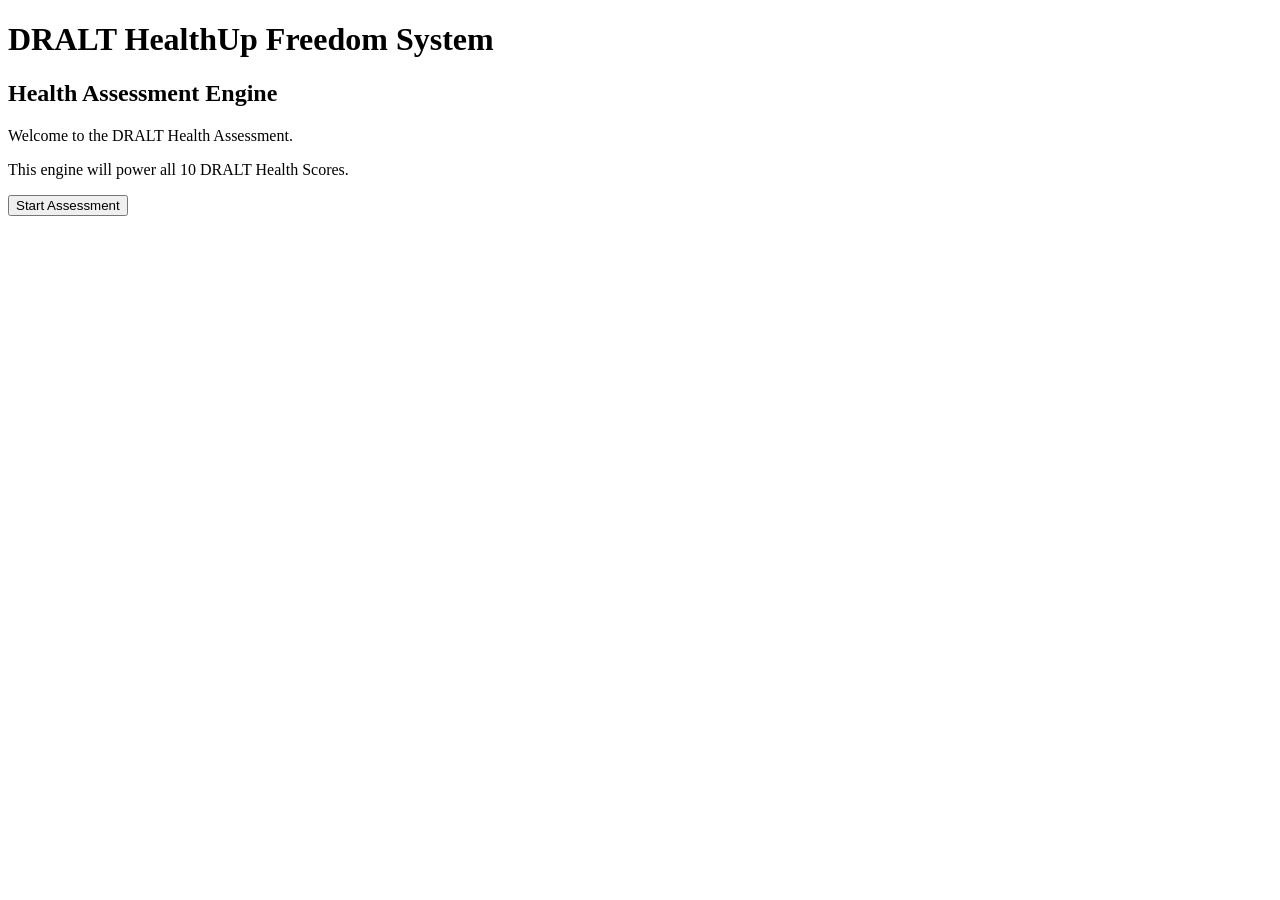
==== index.html @ cb94e587 "Create index.html" ====
<!DOCTYPE html>
<html lang="en">
<head>

<meta charset="UTF-8">
<meta name="viewport" content="width=device-width, initial-scale=1.0">

<title>DRALT HealthUp Freedom System</title>

<link rel="stylesheet" href="style.css">

</head>

<body>

<div id="app">

<h1>DRALT HealthUp Freedom System</h1>

<h2>Health Assessment Engine</h2>

<p>Welcome to the DRALT Health Assessment.</p>

<p>This engine will power all 10 DRALT Health Scores.</p>

<button id="startButton">
Start Assessment
</button>

</div>

<script src="script.js"></script>

</body>
</html>
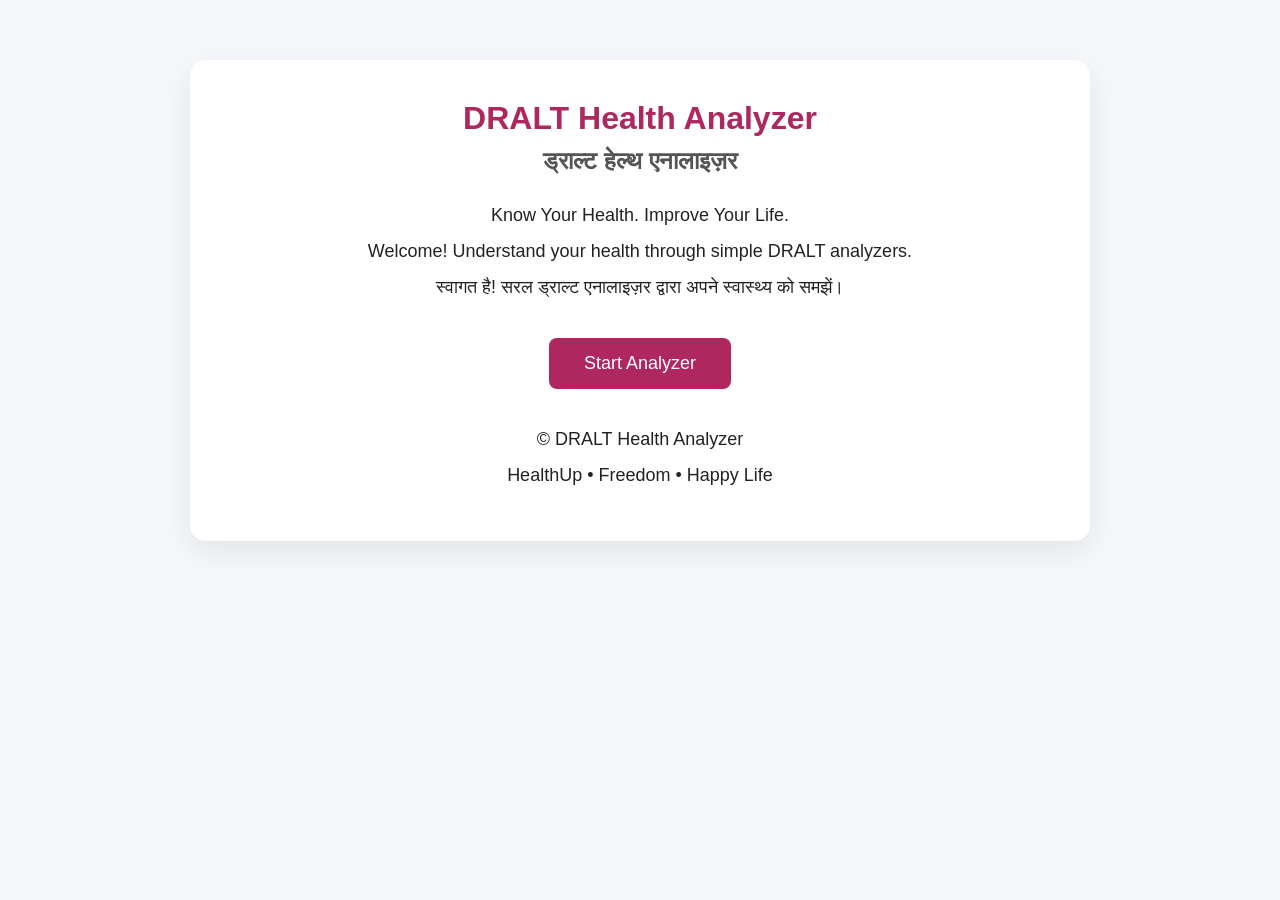
==== commit b0ed1340: "Update index.html" ====
--- a/index.html
+++ b/index.html
@@ -1,11 +1,12 @@
 <!DOCTYPE html>
 <html lang="en">
+
 <head>
 
 <meta charset="UTF-8">
 <meta name="viewport" content="width=device-width, initial-scale=1.0">
 
-<title>DRALT HealthUp Freedom System</title>
+<title>DRALT Health Analyzer</title>
 
 <link rel="stylesheet" href="style.css">
 
@@ -15,21 +16,44 @@
 
 <div id="app">
 
-<h1>DRALT HealthUp Freedom System</h1>
+<div class="logo-area">
 
-<h2>Health Assessment Engine</h2>
+<!-- DRALT Logo will come here -->
 
-<p>Welcome to the DRALT Health Assessment.</p>
+</div>
 
-<p>This engine will power all 10 DRALT Health Scores.</p>
+<h1>DRALT Health Analyzer</h1>
+
+<h2>ड्राल्ट हेल्थ एनालाइज़र</h2>
+
+<p class="tagline">
+Know Your Health. Improve Your Life.
+</p>
+
+<p class="welcome">
+Welcome! Understand your health through simple DRALT analyzers.
+</p>
+
+<p class="welcome-hi">
+स्वागत है! सरल ड्राल्ट एनालाइज़र द्वारा अपने स्वास्थ्य को समझें।
+</p>
 
 <button id="startButton">
-Start Assessment
+Start Analyzer
 </button>
+
+<footer>
+
+<p>© DRALT Health Analyzer</p>
+
+<p>HealthUp • Freedom • Happy Life</p>
+
+</footer>
 
 </div>
 
 <script src="script.js"></script>
 
 </body>
+
 </html>
--- a/style.css
+++ b/style.css
@@ -0,0 +1,55 @@
+*{
+    margin:0;
+    padding:0;
+    box-sizing:border-box;
+}
+
+body{
+    font-family:Arial,Helvetica,sans-serif;
+    background:#f5f7fb;
+    color:#222;
+}
+
+#app{
+    max-width:900px;
+    margin:60px auto;
+    background:#ffffff;
+    padding:40px;
+    border-radius:16px;
+    box-shadow:0 10px 30px rgba(0,0,0,.08);
+}
+
+h1{
+    color:#ae275f;
+    text-align:center;
+    margin-bottom:10px;
+}
+
+h2{
+    text-align:center;
+    color:#555;
+    margin-bottom:30px;
+}
+
+p{
+    font-size:18px;
+    text-align:center;
+    margin-bottom:15px;
+}
+
+button{
+    display:block;
+    margin:40px auto;
+    background:#ae275f;
+    color:white;
+    border:none;
+    padding:15px 35px;
+    font-size:18px;
+    border-radius:8px;
+    cursor:pointer;
+    transition:.3s;
+}
+
+button:hover{
+    background:#8d1f4d;
+}
